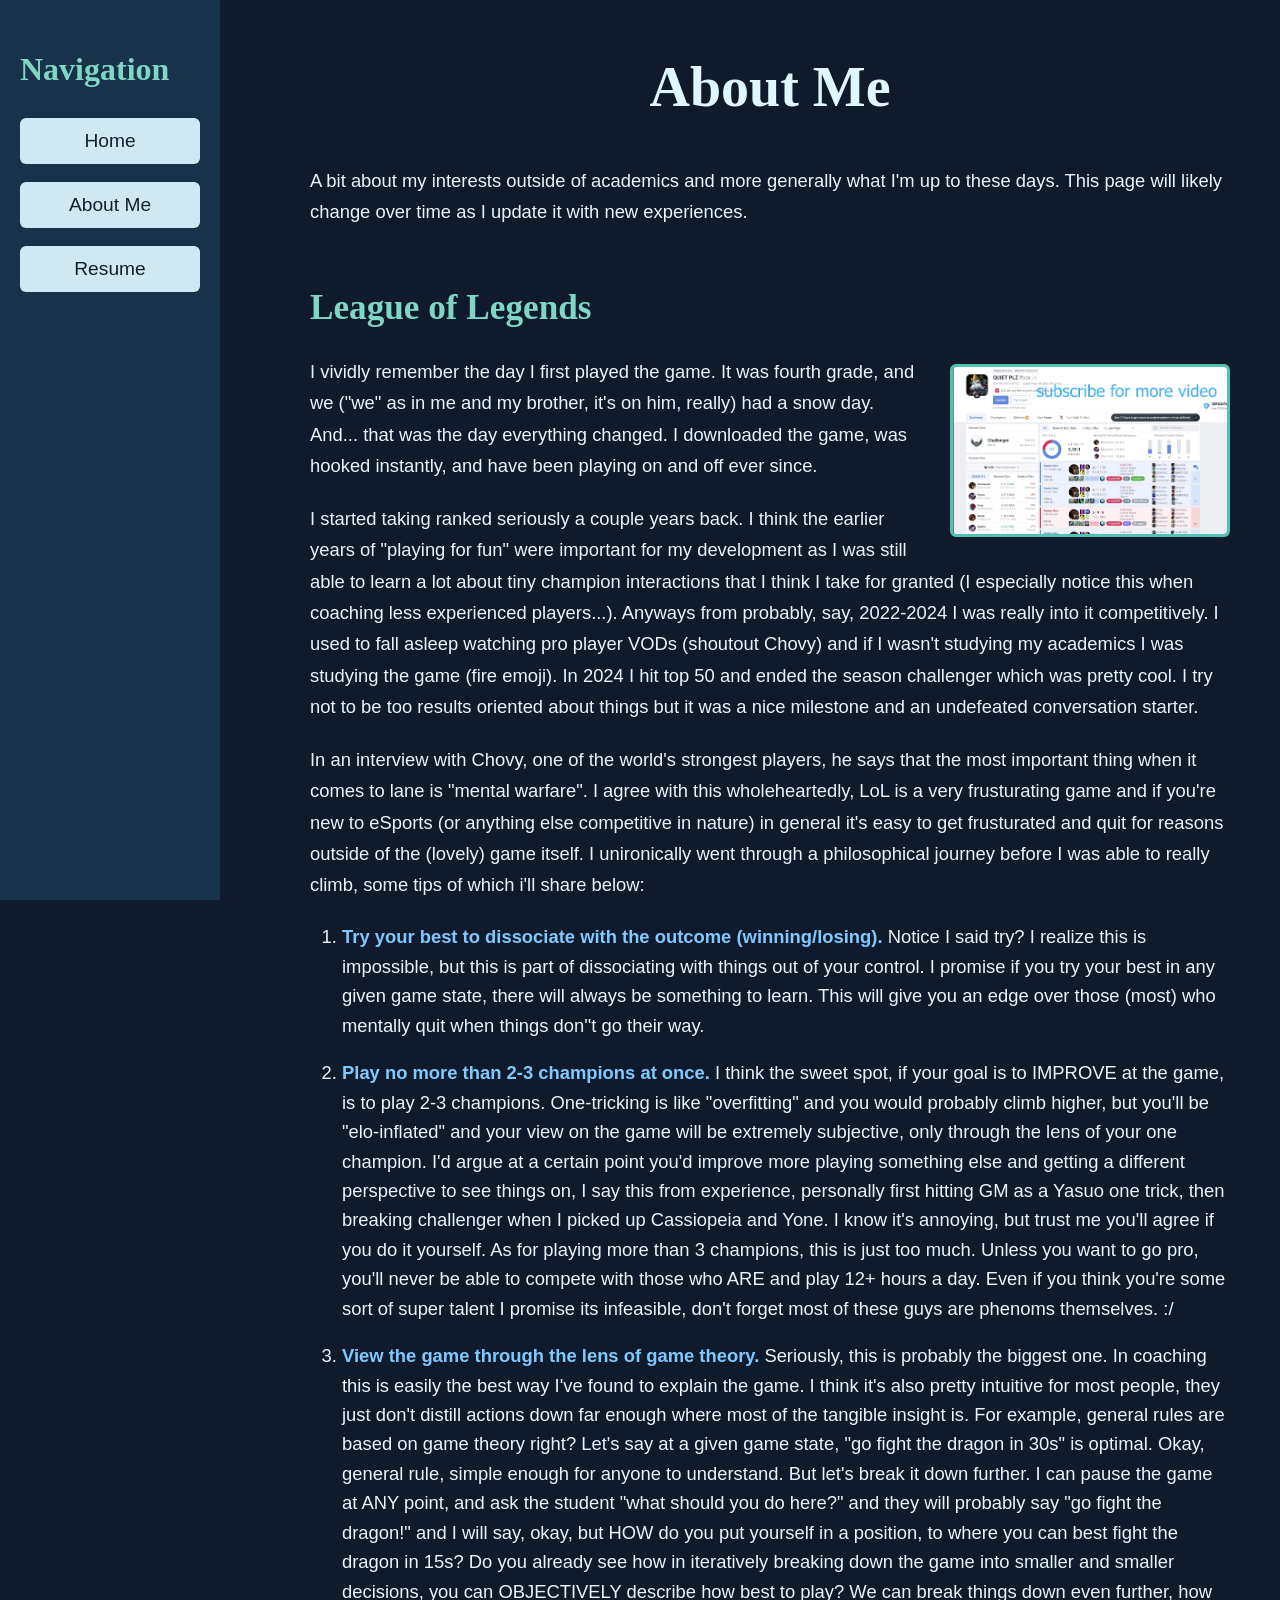
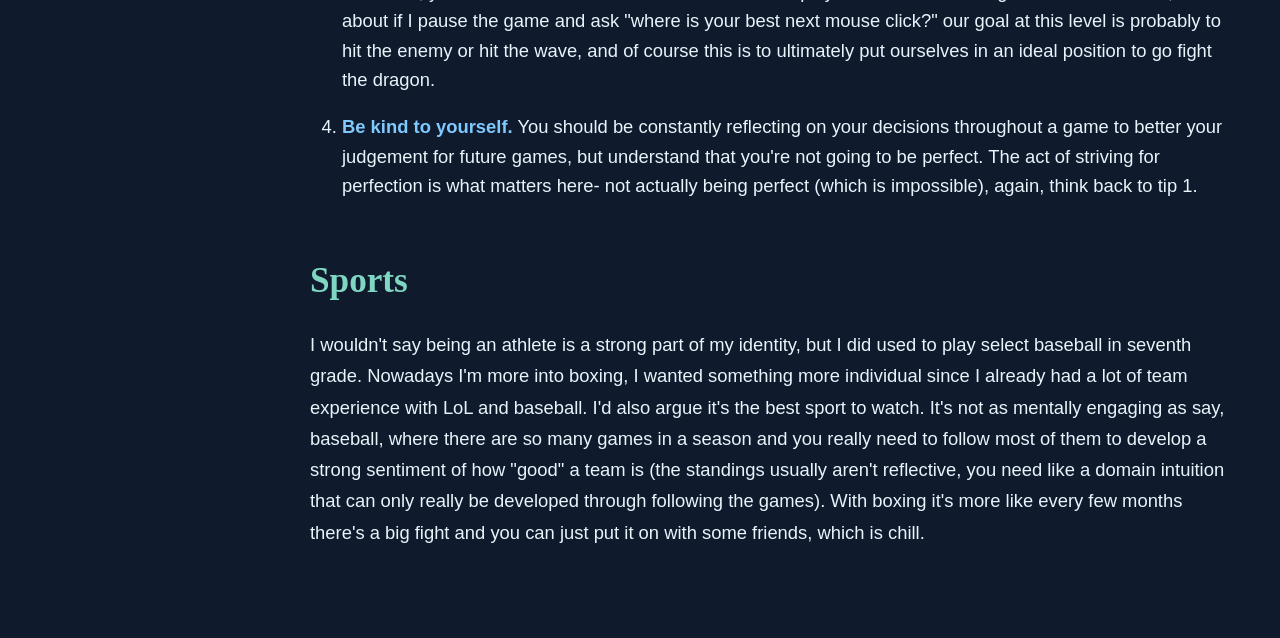
==== about.html @ bfff5119 "style3" ====
<!DOCTYPE html>
<html lang="en">
<head>
  <meta charset="UTF-8" />
  <meta name="viewport" content="width=device-width, initial-scale=1.0" />
  <title>About Me | qw3rty3</title>
  <link rel="stylesheet" href="style.css" />
</head>
<body>
  <div class="sidebar">
    <h1>Navigation</h1>
    <a href="index.html">Home</a>
    <a href="about.html">About Me</a>
    <a href="resume.pdf" download>Resume</a>
    </div>

  <main class="content about-page">
    <h1 class="title">About Me</h1>

    <p class="intro">
      A bit about my interests outside of academics and more generally what I'm up to these days. This page will likely change over time as I update it with new
        experiences.
    </p>

    <section class="about-section">
      <h2>League of Legends</h2>

      <img src="images/chall_ss.png" alt="end of szn" class="about-image" />

      <p>
        I vividly remember the day I first played the game. It was fourth grade, and we ("we" as in me and my brother, it's on him, really) had a snow day. 
        And... that was the day everything changed. I downloaded the game, was hooked instantly, and have been playing on and off ever since.
      </p>

      <p>
        I started taking ranked seriously a couple years back. I think the earlier years of "playing for fun" were important for my development as
        I was still able to learn a lot about tiny champion interactions that I think I take for granted (I especially notice this when coaching less experienced players...).
        Anyways from probably, say, 2022-2024 I was really into it competitively. I used to fall asleep watching pro player VODs (shoutout Chovy) and if I wasn't studying my academics
        I was studying the game (fire emoji). In 2024 I hit top 50 and ended the season challenger which was pretty cool. I try not to be too
        results oriented about things but it was a nice milestone and an undefeated conversation starter. 

      </p>
        In an interview with Chovy, one of the world's strongest players, he says that the most important thing when it comes to lane is "mental warfare".
        I agree with this wholeheartedly, LoL is a very frusturating game and if you're new to eSports (or anything else competitive in nature) in general it's easy to get frusturated and quit 
        for reasons outside of the (lovely) game itself. I unironically went through a philosophical journey before I was able to really climb, some tips of which i'll share below:
      <p>
    <ol>

        <li>
            <span class="highlight-text">Try your best to dissociate with the outcome (winning/losing).</span> Notice I said try? I realize this is impossible, but this is part of dissociating with things out of your control.
            I promise if you try your best in any given game state, there will always be something to learn. This will give you an edge over those (most) who mentally quit when things don''t go their way.
        </li>
        <li>
            <span class="highlight-text">Play no more than 2-3 champions at once.</span> I think the sweet spot, if your goal is to IMPROVE at the game, is to play 2-3 champions. One-tricking is like "overfitting" and you would probably
            climb higher, but you'll be "elo-inflated" and your view on the game will be extremely subjective, only through the lens of your one champion. 
            I'd argue at a certain point you'd improve more playing something else and getting a different perspective to see things on, I say this from experience, 
            personally first hitting GM as a Yasuo one trick, then breaking challenger when I picked up Cassiopeia and Yone. I know it's annoying, but trust me you'll agree
            if you do it yourself. 

            As for playing more than 3 champions, this is just too much. Unless you want to go pro, you'll never be able to compete with those who ARE and play 12+ hours a day. 
            Even if you think you're some sort of super talent I promise its infeasible, don't forget most of these guys are phenoms themselves. :/
        </li>
        <li>
            <span class="highlight-text">View the game through the lens of game theory.</span> Seriously, this is probably the biggest one. In coaching this is easily the best way I've found to explain
            the game. I think it's also pretty intuitive for most people, they just don't distill actions down far enough where most of the tangible insight is.
            For example, general rules are based on game theory right? Let's say at a given game state, "go fight the dragon in 30s" is optimal.
            Okay, general rule, simple enough for anyone to understand.
            But let's break it down further. I can pause the game at ANY point, and ask the student "what should you do here?" and they will 
            probably say "go fight the dragon!" and I will say, okay, but HOW do you put yourself in a position, to where you can best fight the dragon in 15s?
            Do you already see how in iteratively breaking down the game into smaller and smaller decisions, you can OBJECTIVELY describe how best to play?
            We can break things down even further, how about if I pause the game and ask "where is your best next mouse click?" our goal at this level is probably
            to hit the enemy or hit the wave, and of course this is to ultimately put ourselves in an ideal position to go fight the dragon. 
        </li>
        <li>
            <span class="highlight-text">Be kind to yourself.</span> You should be constantly reflecting on your decisions throughout a game to better 
            your judgement for future games, but understand that you're not going to be perfect. The act of striving for perfection is what matters here-
            not actually being perfect (which is impossible), again, think back to tip 1. 
        </li>
        </ol>
      </p>
    </section>

    <section class="about-section">
      <h2>Sports</h2>

      <p>
        I wouldn't say being an athlete is a strong part of my identity, but I did used to play select baseball in seventh grade.
        Nowadays I'm more into boxing, I wanted something more individual since I already had a lot of team experience with LoL and baseball.
        I'd also argue it's the best sport to watch. It's not as mentally engaging as say, baseball, where there are so many games in a season and 
        you really need to follow most of them to develop a strong sentiment of how "good" a team is (the standings usually aren't reflective, you need like a domain intuition that can only really be developed through following the games).
        With boxing it's more like every few months there's a big fight and you can just put it on with some friends, which is chill. 
      </p>

    </section>

  </main>
</body>
</html>
---- style.css ----
body {
  margin: 0;
  background-color: #0f1b2d;
  color: #e8f4fa;
  font-family: Arial, sans-serif;
}

.sidebar {
  position: fixed;
  left: 0;
  top: 0;
  width: 220px;
  height: 100vh;
  background-color: #18324a;
  padding: 30px 20px;
  box-sizing: border-box;
}

.sidebar h1 {
  color: #7fd6c2;
  font-family: Georgia, "Times New Roman", serif;
  font-size: 2rem;
  margin-bottom: 30px;
}

.sidebar a {
  display: block;
  text-decoration: none;
  color: #102030;
  background-color: #cfe8f3;
  padding: 12px;
  margin-bottom: 18px;
  text-align: center;
  font-size: 1.2rem;
  border-radius: 6px;
  transition: 0.2s ease;
}

.sidebar a:hover {
  background-color: #a9dccc;
}

.content {
  margin-left: 260px;
  padding: 40px 50px;
  max-width: 950px;
  font-size: 1.15rem;
  line-height: 1.7;
}

.title {
  text-align: center;
  font-family: Georgia, "Times New Roman", serif;
  font-size: 3.5rem;
  margin-top: 0;
  margin-bottom: 30px;
  color: #dff7ff;
}

.intro {
  margin-bottom: 28px;
}

.about-section {
  margin-bottom: 50px;
}

.about-section h2 {
  font-family: Georgia, "Times New Roman", serif;
  font-size: 2.2rem;
  margin-top: 50px;
  margin-bottom: 16px;
  color: #7fd6c2;
}

.about-section p {
  margin-bottom: 22px;
}

.about-image {
  float: right;
  width: 50%;
  max-width: 280px;
  margin: 10px 0 20px 30px;
  border: 3px solid #4fc3b3;
  border-radius: 6px;
  box-sizing: border-box;
}

.highlight-text {
  font-weight: bold;
  color: #7fc9ff;
}
.about-page::after {
  content: "";
  display: block;
  clear: both;
}

ol {
  margin-top: 20px;
  margin-bottom: 28px;
  padding-left: 32px;
}

ol li {
  margin-bottom: 18px;
  line-height: 1.6;
}

.content a {
  color: #8ee6d4;
}

.content a:hover {
  color: #c8fff4;
  text-decoration: underline;
}
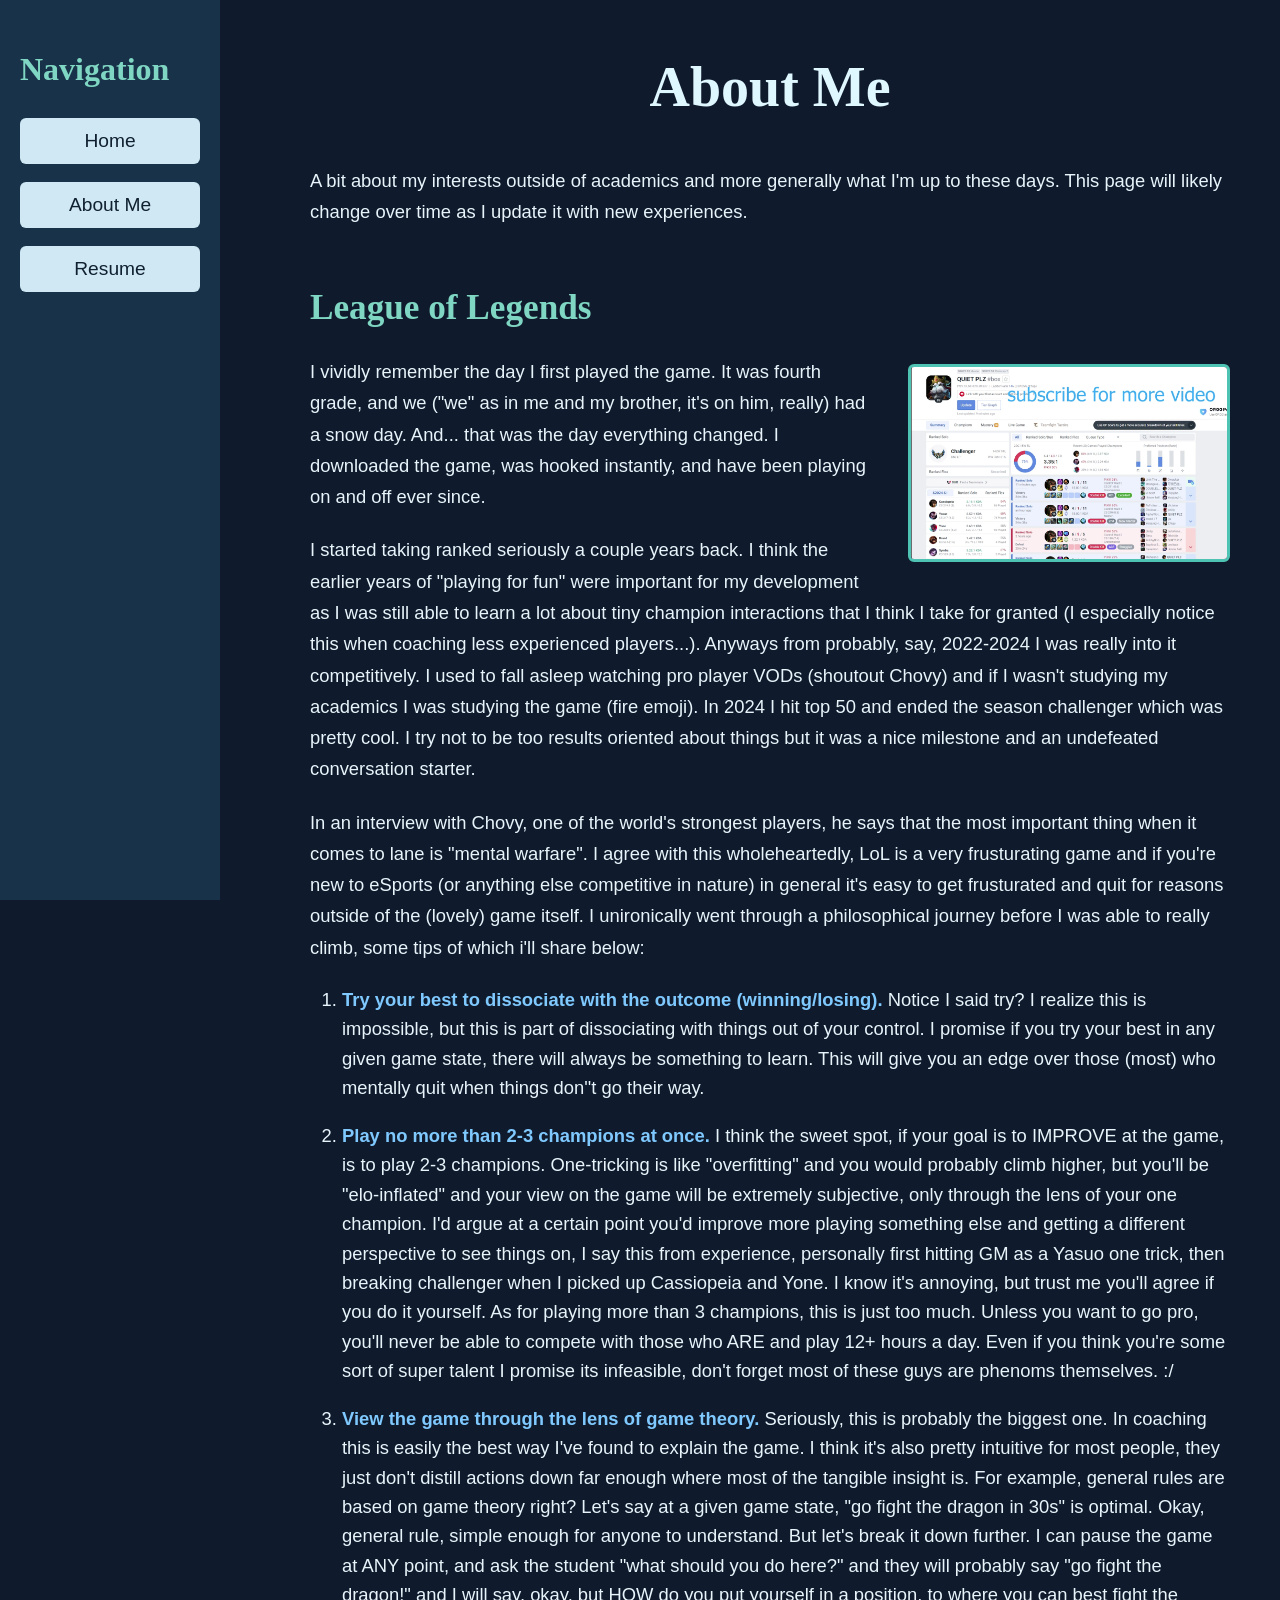
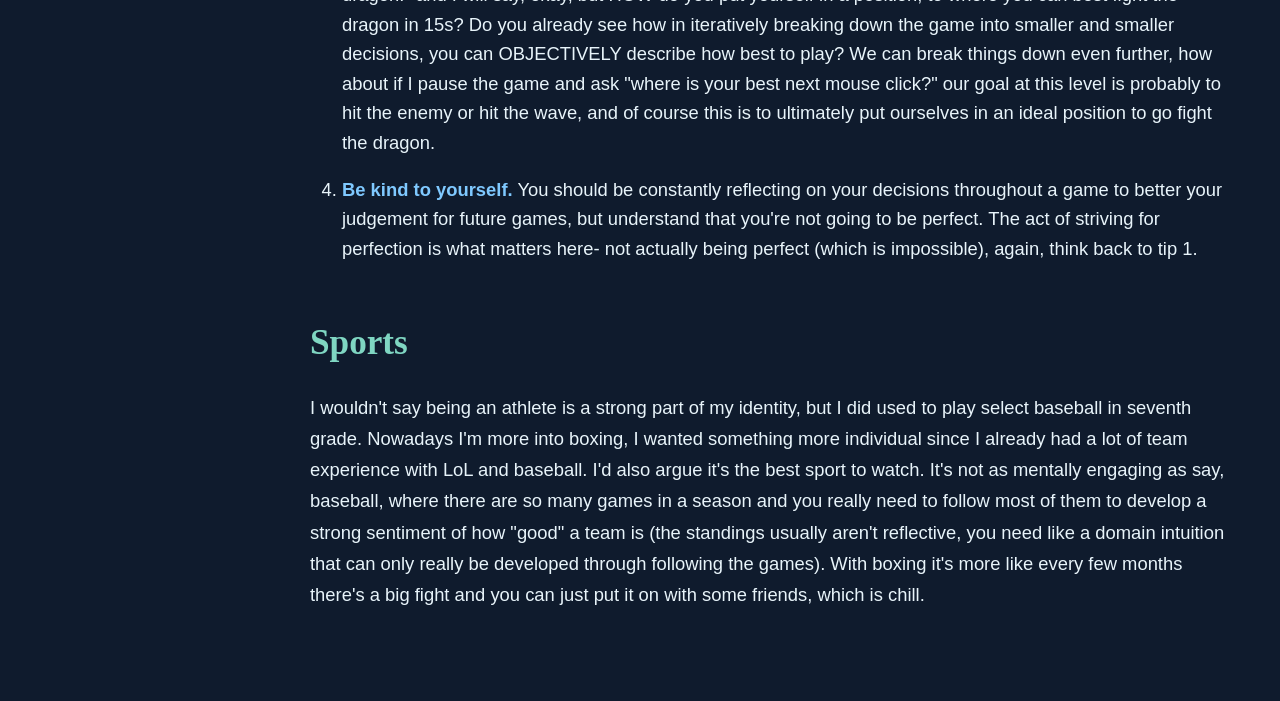
==== commit ed90b3a9: "style5" ====
--- a/about.html
+++ b/about.html
@@ -3,7 +3,7 @@
 <head>
   <meta charset="UTF-8" />
   <meta name="viewport" content="width=device-width, initial-scale=1.0" />
-  <title>About Me | qw3rty3</title>
+  <title>About Me | NA'S NEXT MIDKING</title>
   <link rel="stylesheet" href="style.css" />
 </head>
 <body>
--- a/style.css
+++ b/style.css
@@ -2,7 +2,7 @@
   margin: 0;
   background-color: #0f1b2d;
   color: #e8f4fa;
-  font-family: Arial, sans-serif;
+  font-family: Georgia, sans-serif;
 }
 
 .sidebar {
@@ -18,7 +18,7 @@
 
 .sidebar h1 {
   color: #7fd6c2;
-  font-family: Georgia, "Times New Roman", serif;
+  font-family: Georgia, serif;
   font-size: 2rem;
   margin-bottom: 30px;
 }
@@ -50,7 +50,7 @@
 
 .title {
   text-align: center;
-  font-family: Georgia, "Times New Roman", serif;
+  font-family: Georgia, serif;
   font-size: 3.5rem;
   margin-top: 0;
   margin-bottom: 30px;
@@ -66,7 +66,7 @@
 }
 
 .about-section h2 {
-  font-family: Georgia, "Times New Roman", serif;
+  font-family: Georgia, serif;
   font-size: 2.2rem;
   margin-top: 50px;
   margin-bottom: 16px;
@@ -79,9 +79,9 @@
 
 .about-image {
   float: right;
-  width: 50%;
-  max-width: 280px;
-  margin: 10px 0 20px 30px;
+  width: 35%;
+  max-width: 420px;
+  margin: 10px 0 24px 36px;
   border: 3px solid #4fc3b3;
   border-radius: 6px;
   box-sizing: border-box;
@@ -115,4 +115,25 @@
 .content a:hover {
   color: #c8fff4;
   text-decoration: underline;
+}
+
+.home-intro {
+  display: flex;
+  align-items: flex-start;
+  gap: 32px;
+  margin-bottom: 40px;
+}
+
+.profile-image {
+  width: 220px;
+  max-width: 28%;
+  height: auto;
+  border: 3px solid #4fc3b3;
+  border-radius: 10px;
+  box-sizing: border-box;
+  flex-shrink: 0;
+}
+
+.home-text {
+  flex: 1;
 }
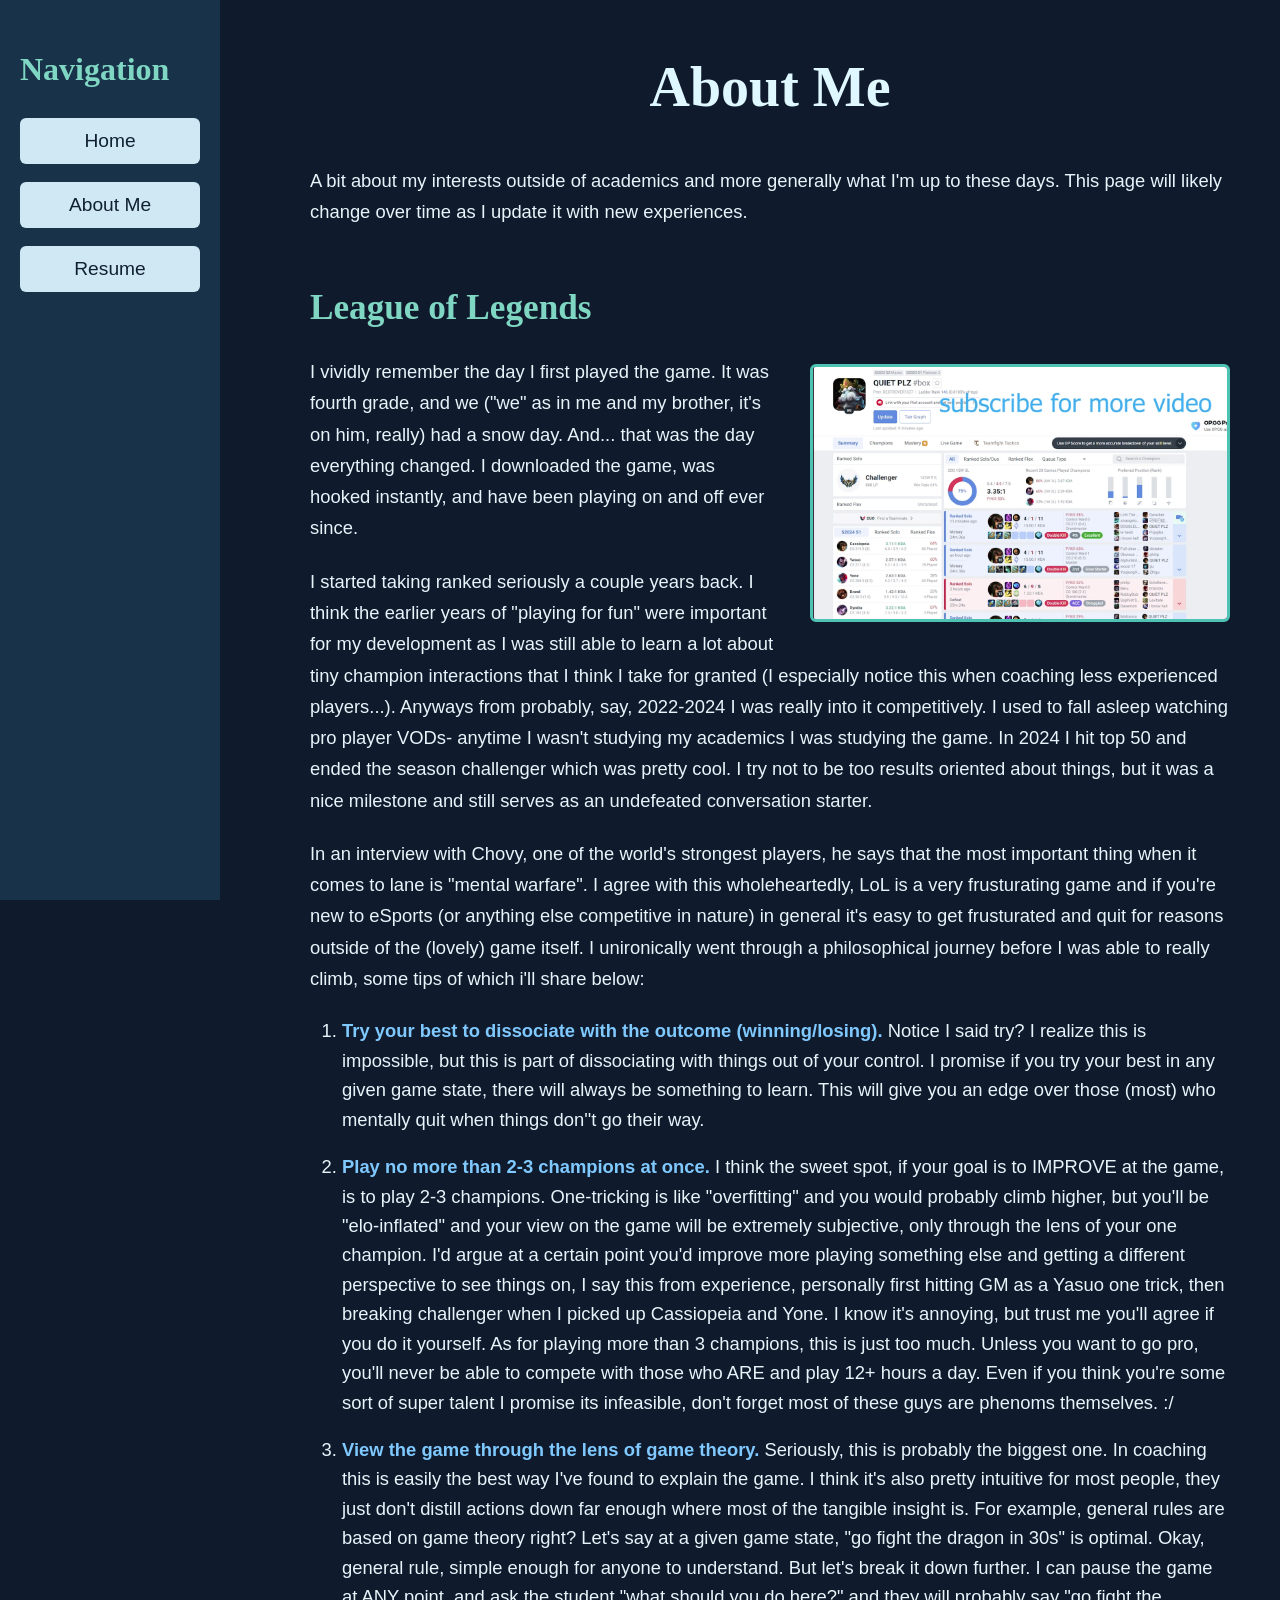
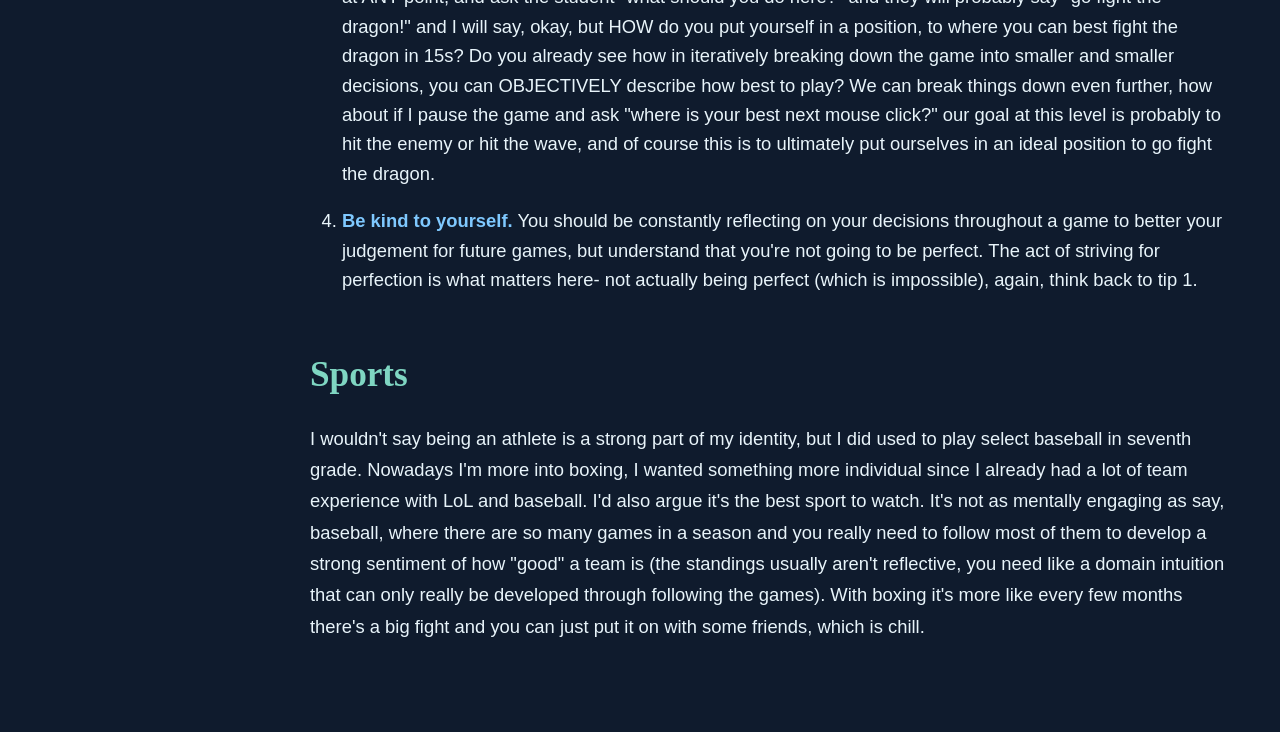
==== commit e0cb1af8: "fix3" ====
--- a/about.html
+++ b/about.html
@@ -35,9 +35,9 @@
       <p>
         I started taking ranked seriously a couple years back. I think the earlier years of "playing for fun" were important for my development as
         I was still able to learn a lot about tiny champion interactions that I think I take for granted (I especially notice this when coaching less experienced players...).
-        Anyways from probably, say, 2022-2024 I was really into it competitively. I used to fall asleep watching pro player VODs (shoutout Chovy) and if I wasn't studying my academics
-        I was studying the game (fire emoji). In 2024 I hit top 50 and ended the season challenger which was pretty cool. I try not to be too
-        results oriented about things but it was a nice milestone and an undefeated conversation starter. 
+        Anyways from probably, say, 2022-2024 I was really into it competitively. I used to fall asleep watching pro player VODs- anytime I wasn't studying my academics
+        I was studying the game. In 2024 I hit top 50 and ended the season challenger which was pretty cool. I try not to be too
+        results oriented about things, but it was a nice milestone and still serves as an undefeated conversation starter. 
 
       </p>
         In an interview with Chovy, one of the world's strongest players, he says that the most important thing when it comes to lane is "mental warfare".
--- a/style.css
+++ b/style.css
@@ -79,7 +79,7 @@
 
 .about-image {
   float: right;
-  width: 35%;
+  width: 70%;
   max-width: 420px;
   margin: 10px 0 24px 36px;
   border: 3px solid #4fc3b3;
@@ -125,15 +125,13 @@
 }
 
 .profile-image {
-  width: 220px;
-  max-width: 28%;
+  width: 180px;
   height: auto;
   border: 3px solid #4fc3b3;
   border-radius: 10px;
   box-sizing: border-box;
   flex-shrink: 0;
 }
-
 .home-text {
   flex: 1;
 }
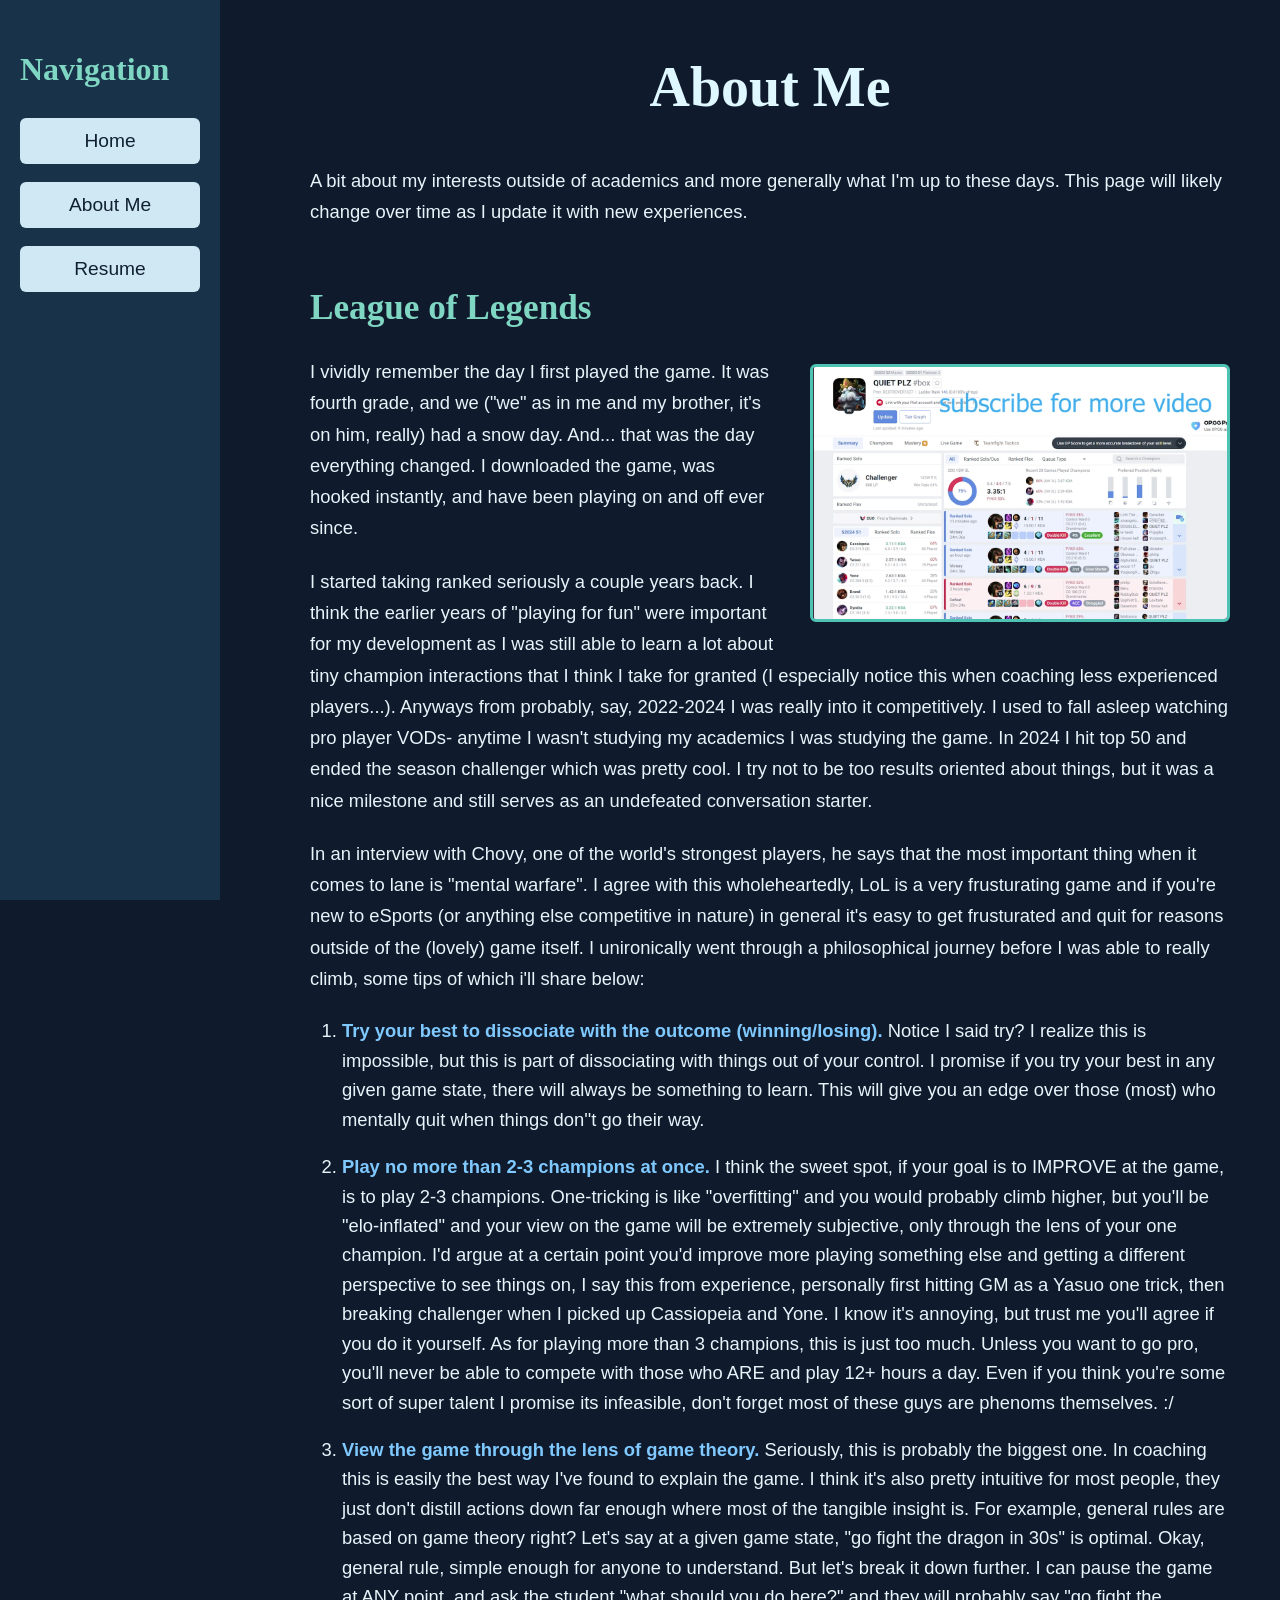
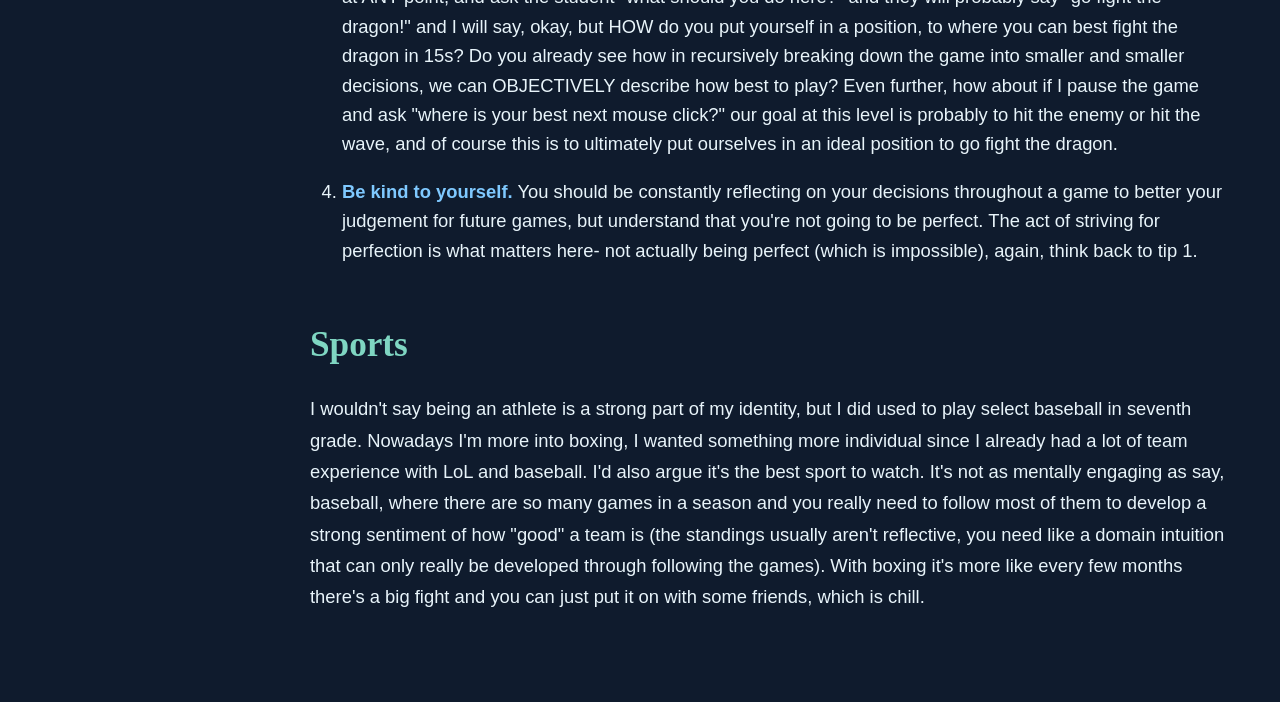
==== commit 54ba48f2: "fix1234" ====
--- a/about.html
+++ b/about.html
@@ -67,8 +67,8 @@
             Okay, general rule, simple enough for anyone to understand.
             But let's break it down further. I can pause the game at ANY point, and ask the student "what should you do here?" and they will 
             probably say "go fight the dragon!" and I will say, okay, but HOW do you put yourself in a position, to where you can best fight the dragon in 15s?
-            Do you already see how in iteratively breaking down the game into smaller and smaller decisions, you can OBJECTIVELY describe how best to play?
-            We can break things down even further, how about if I pause the game and ask "where is your best next mouse click?" our goal at this level is probably
+            Do you already see how in recursively breaking down the game into smaller and smaller decisions, we can OBJECTIVELY describe how best to play?
+            Even further, how about if I pause the game and ask "where is your best next mouse click?" our goal at this level is probably
             to hit the enemy or hit the wave, and of course this is to ultimately put ourselves in an ideal position to go fight the dragon. 
         </li>
         <li>
--- a/style.css
+++ b/style.css
@@ -125,7 +125,7 @@
 }
 
 .profile-image {
-  width: 180px;
+  width: 200px;
   height: auto;
   border: 3px solid #4fc3b3;
   border-radius: 10px;
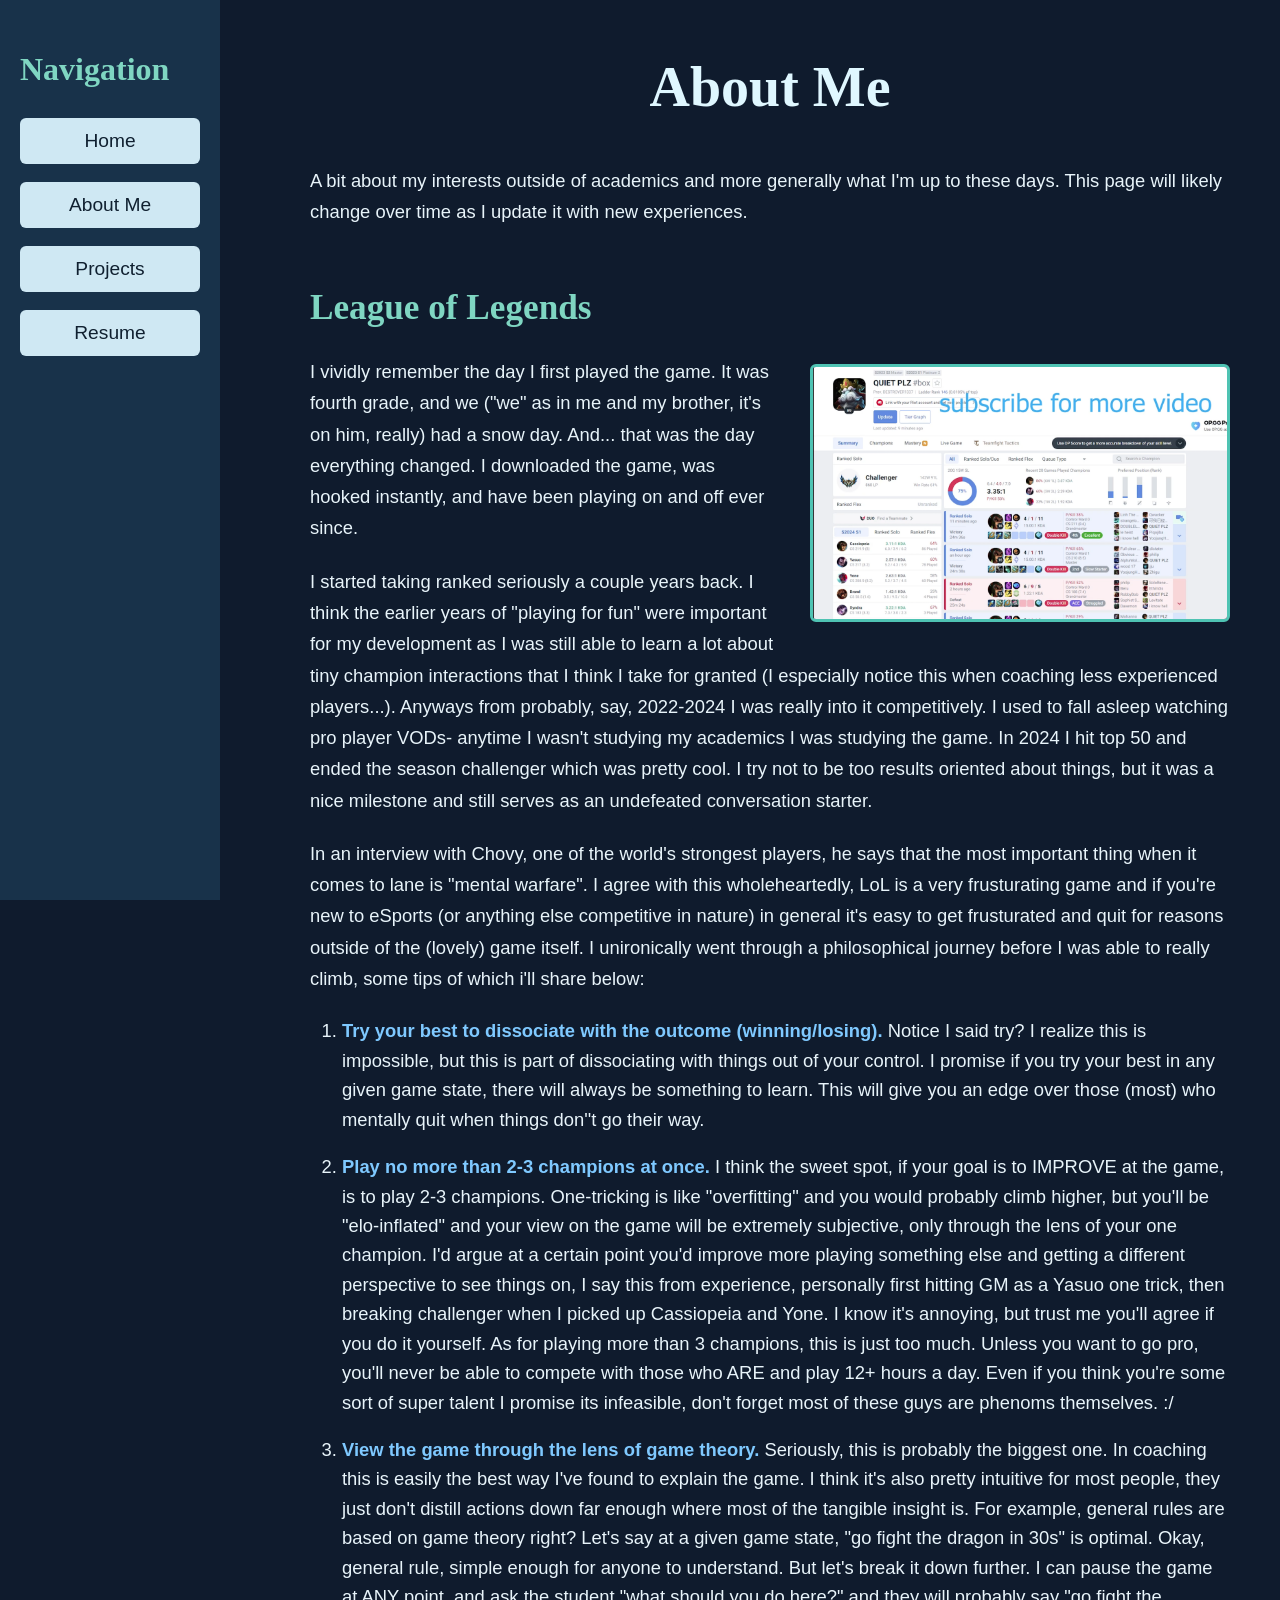
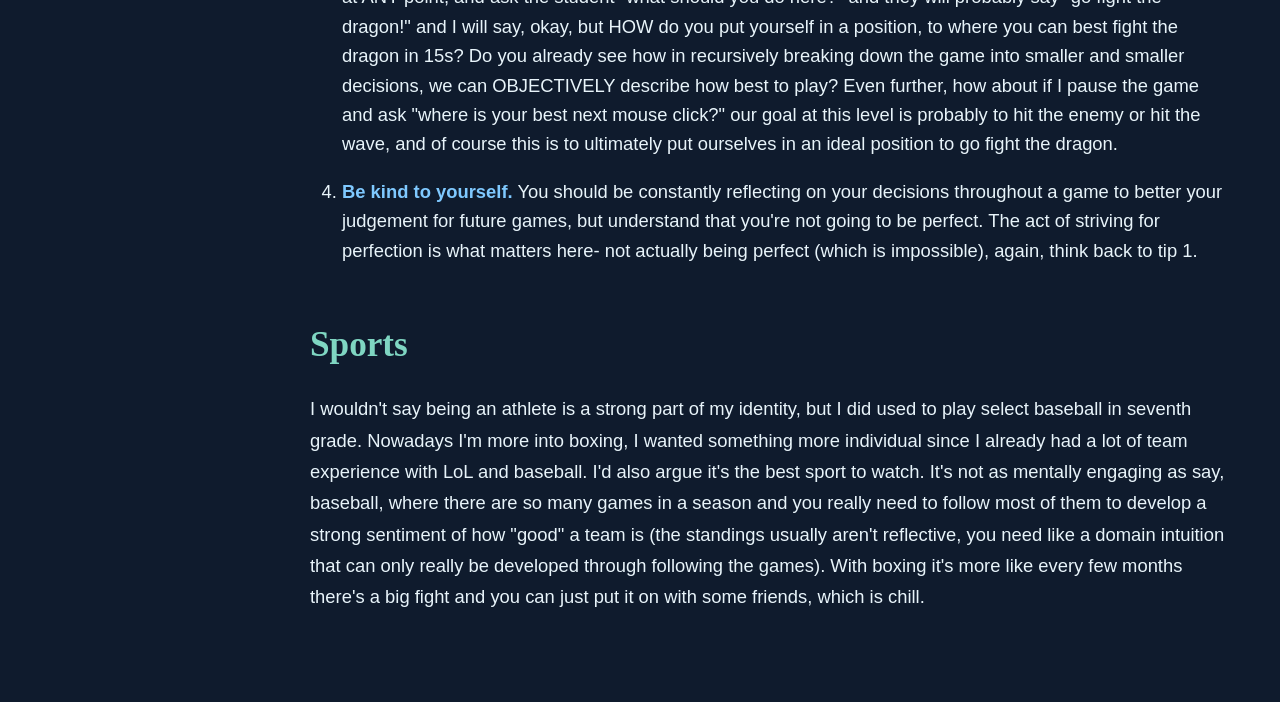
==== commit d7970bc3: "new section" ====
--- a/about.html
+++ b/about.html
@@ -11,6 +11,7 @@
     <h1>Navigation</h1>
     <a href="index.html">Home</a>
     <a href="about.html">About Me</a>
+    <a href="projects.html">Projects</a>
     <a href="resume.pdf" download>Resume</a>
     </div>
 
--- a/style.css
+++ b/style.css
@@ -134,4 +134,167 @@
 }
 .home-text {
   flex: 1;
-}+}
+
+/* ---------- Projects page ---------- */
+
+.project-card {
+  background-color: #16293f;
+  border: 1px solid #24405c;
+  border-radius: 8px;
+  padding: 28px 32px;
+  margin-bottom: 48px;
+  transition: 0.2s ease;
+}
+
+.project-card:hover {
+  border-color: #4fc3b3;
+}
+
+.project-header h2 {
+  font-family: Georgia, serif;
+  font-size: 2.2rem;
+  margin: 0 0 10px;
+  color: #7fd6c2;
+}
+
+.project-tagline {
+  margin: 0 0 22px;
+  padding-bottom: 20px;
+  border-bottom: 1px solid #24405c;
+  font-style: italic;
+  color: #b6cfdd;
+}
+
+.project-body {
+  display: block;
+}
+
+.project-media {
+  max-width: 720px;
+  margin: 0 auto 28px;
+}
+
+.project-media img {
+  display: block;
+  width: 100%;
+  height: auto;
+  border: 3px solid #4fc3b3;
+  border-radius: 6px;
+  box-sizing: border-box;
+}
+
+.project-media figcaption {
+  margin-top: 10px;
+  font-size: 0.85rem;
+  line-height: 1.4;
+  text-align: center;
+  color: #8aa7bd;
+}
+
+.project-text p {
+  margin-top: 0;
+  margin-bottom: 22px;
+}
+
+.project-highlights {
+  margin: 0 0 22px;
+  padding-left: 24px;
+}
+
+.project-highlights li {
+  margin-bottom: 8px;
+}
+
+.tech-tags {
+  list-style: none;
+  display: flex;
+  flex-wrap: wrap;
+  gap: 8px;
+  margin: 0 0 24px;
+  padding: 0;
+}
+
+.tech-tags li {
+  background-color: #203c56;
+  border: 1px solid #2f5f7a;
+  border-radius: 999px;
+  padding: 4px 14px;
+  font-size: 0.9rem;
+  color: #cfe8f3;
+}
+
+.project-links {
+  display: flex;
+  flex-wrap: wrap;
+  gap: 14px;
+}
+
+.content a.project-button {
+  display: inline-block;
+  text-decoration: none;
+  color: #102030;
+  background-color: #cfe8f3;
+  padding: 10px 20px;
+  border-radius: 6px;
+  font-size: 1rem;
+  transition: 0.2s ease;
+}
+
+.content a.project-button:hover {
+  background-color: #a9dccc;
+  text-decoration: none;
+}
+
+/* ---------- Responsive ---------- */
+
+@media (max-width: 800px) {
+  .sidebar {
+    position: static;
+    width: 100%;
+    height: auto;
+    padding: 20px;
+  }
+
+  .sidebar h1 {
+    font-size: 1.6rem;
+    margin-bottom: 16px;
+  }
+
+  .sidebar a {
+    margin-bottom: 10px;
+  }
+
+  .content {
+    margin-left: 0;
+    padding: 30px 20px;
+    font-size: 1.05rem;
+  }
+
+  .title {
+    font-size: 2.4rem;
+  }
+
+  .home-intro {
+    flex-direction: column;
+    align-items: center;
+  }
+
+  .about-image {
+    float: none;
+    width: 100%;
+    margin: 10px 0 24px 0;
+  }
+
+  .about-section h2 {
+    font-size: 1.8rem;
+  }
+
+  .project-card {
+    padding: 22px 20px;
+  }
+
+  .project-header h2 {
+    font-size: 1.7rem;
+  }
+}
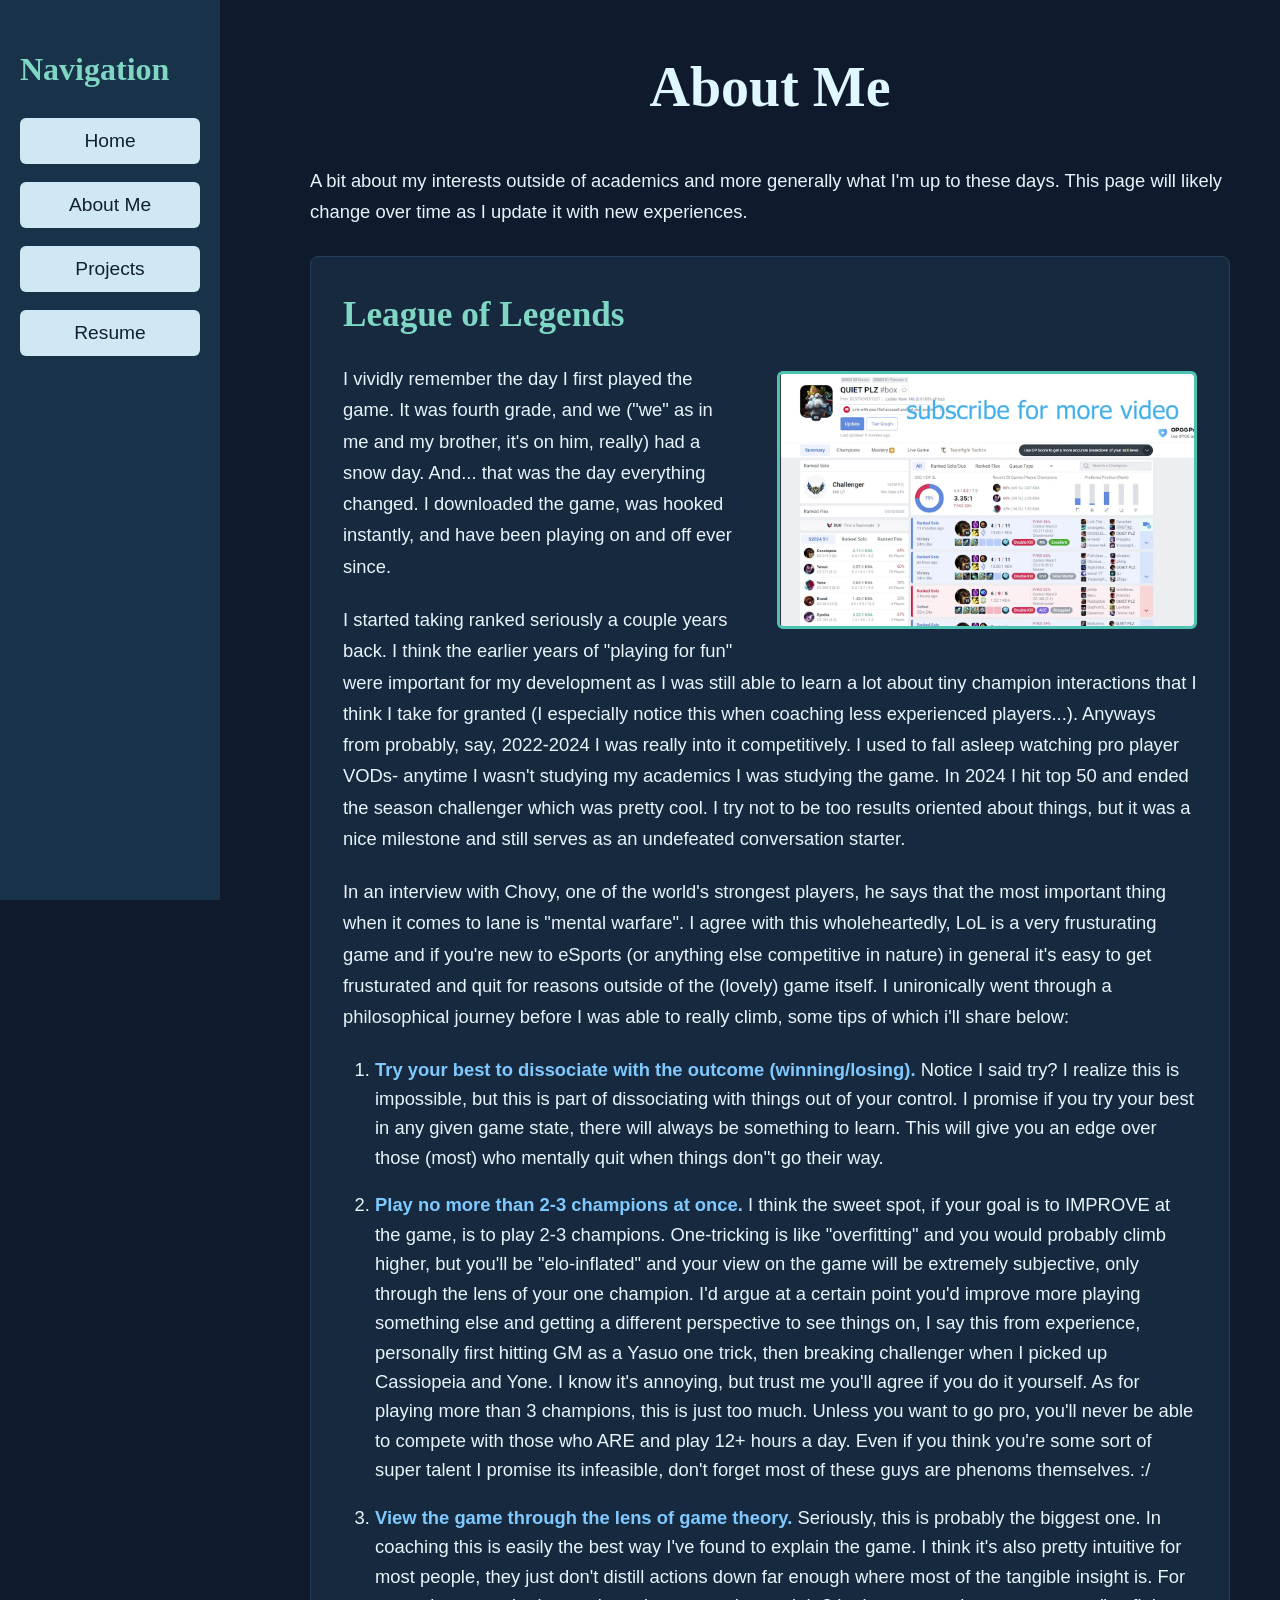
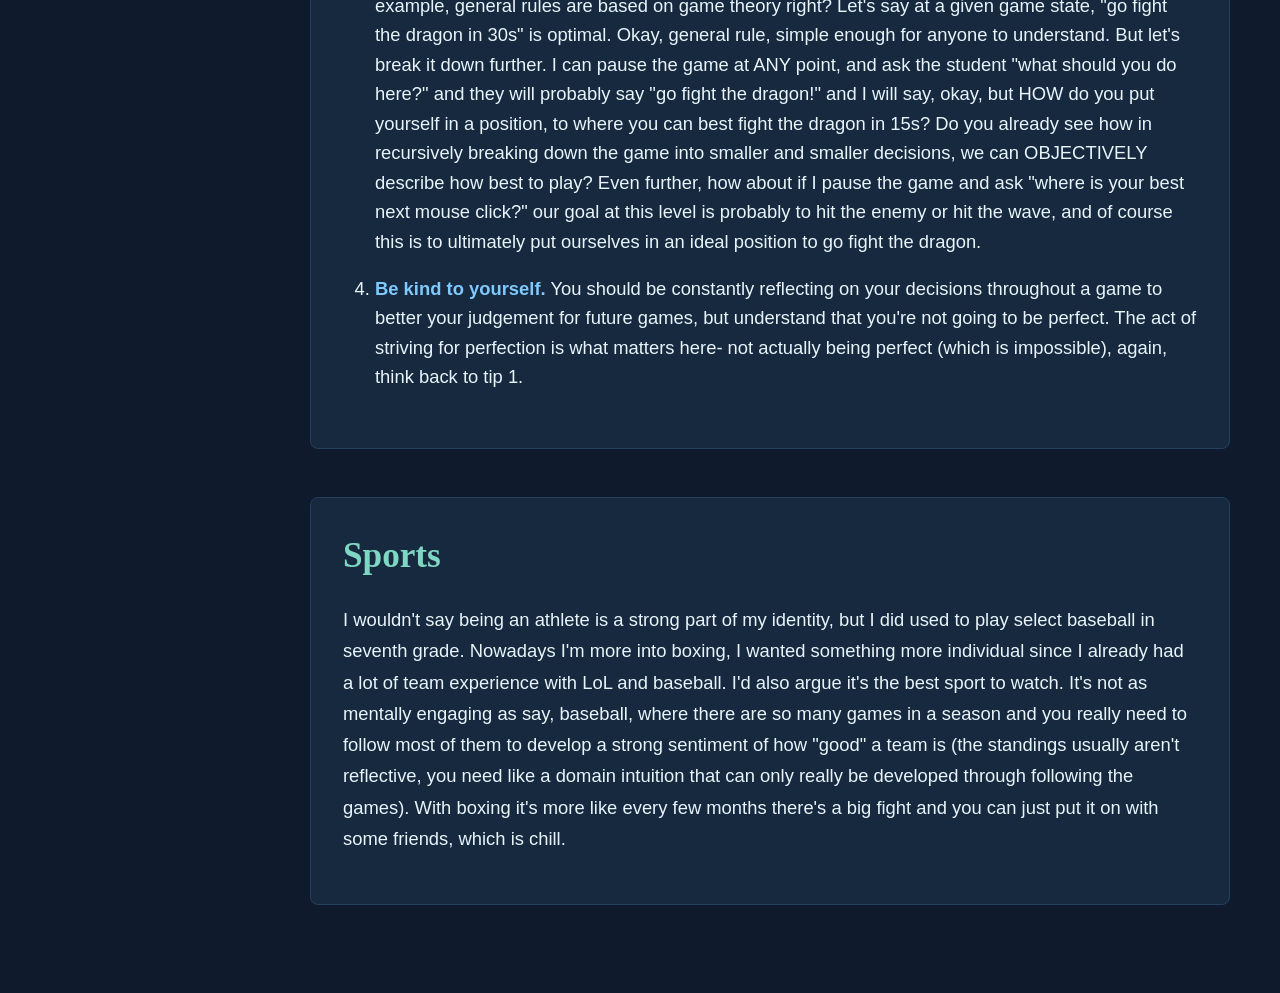
==== commit e19fb90c: "cleaned 3" ====
--- a/about.html
+++ b/about.html
@@ -23,7 +23,7 @@
         experiences.
     </p>
 
-    <section class="about-section">
+    <section class="about-section card">
       <h2>League of Legends</h2>
 
       <img src="images/chall_ss.png" alt="end of szn" class="about-image" />
@@ -41,10 +41,13 @@
         results oriented about things, but it was a nice milestone and still serves as an undefeated conversation starter. 
 
       </p>
+
+      <p>
         In an interview with Chovy, one of the world's strongest players, he says that the most important thing when it comes to lane is "mental warfare".
         I agree with this wholeheartedly, LoL is a very frusturating game and if you're new to eSports (or anything else competitive in nature) in general it's easy to get frusturated and quit 
         for reasons outside of the (lovely) game itself. I unironically went through a philosophical journey before I was able to really climb, some tips of which i'll share below:
-      <p>
+      </p>
+
     <ol>
 
         <li>
@@ -78,10 +81,9 @@
             not actually being perfect (which is impossible), again, think back to tip 1. 
         </li>
         </ol>
-      </p>
     </section>
 
-    <section class="about-section">
+    <section class="about-section card">
       <h2>Sports</h2>
 
       <p>
--- a/style.css
+++ b/style.css
@@ -61,15 +61,26 @@
   margin-bottom: 28px;
 }
 
-.about-section {
-  margin-bottom: 50px;
-}
-
-.about-section h2 {
+/* ---------- Content cards ---------- */
+
+.card {
+  background-color: #16293f;
+  border: 1px solid #24405c;
+  border-radius: 8px;
+  padding: 28px 32px;
+  margin-bottom: 48px;
+  display: flow-root;
+  transition: 0.2s ease;
+}
+
+.card:hover {
+  border-color: #4fc3b3;
+}
+
+.card h2 {
   font-family: Georgia, serif;
   font-size: 2.2rem;
-  margin-top: 50px;
-  margin-bottom: 16px;
+  margin: 0 0 16px;
   color: #7fd6c2;
 }
 
@@ -121,7 +132,6 @@
   display: flex;
   align-items: flex-start;
   gap: 32px;
-  margin-bottom: 40px;
 }
 
 .profile-image {
@@ -136,26 +146,20 @@
   flex: 1;
 }
 
+.home-text p:first-child {
+  margin-top: 0;
+}
+
 /* ---------- Projects page ---------- */
 
-.project-card {
-  background-color: #16293f;
-  border: 1px solid #24405c;
-  border-radius: 8px;
-  padding: 28px 32px;
-  margin-bottom: 48px;
-  transition: 0.2s ease;
-}
-
-.project-card:hover {
-  border-color: #4fc3b3;
-}
-
 .project-header h2 {
-  font-family: Georgia, serif;
-  font-size: 2.2rem;
   margin: 0 0 10px;
-  color: #7fd6c2;
+}
+
+/* secondary / muted text - subdued from the #e8f4fa body color */
+.project-tagline,
+.figure-caption {
+  color: #8aa7bd;
 }
 
 .project-tagline {
@@ -163,7 +167,6 @@
   padding-bottom: 20px;
   border-bottom: 1px solid #24405c;
   font-style: italic;
-  color: #b6cfdd;
 }
 
 .project-body {
@@ -184,12 +187,12 @@
   box-sizing: border-box;
 }
 
-.project-media figcaption {
-  margin-top: 10px;
+.figure-caption {
+  margin-top: 14px;
   font-size: 0.85rem;
   line-height: 1.4;
+  font-style: italic;
   text-align: center;
-  color: #8aa7bd;
 }
 
 .project-text p {
@@ -286,15 +289,11 @@
     margin: 10px 0 24px 0;
   }
 
-  .about-section h2 {
+  .card h2 {
     font-size: 1.8rem;
   }
 
-  .project-card {
+  .card {
     padding: 22px 20px;
   }
-
-  .project-header h2 {
-    font-size: 1.7rem;
-  }
-}
+}
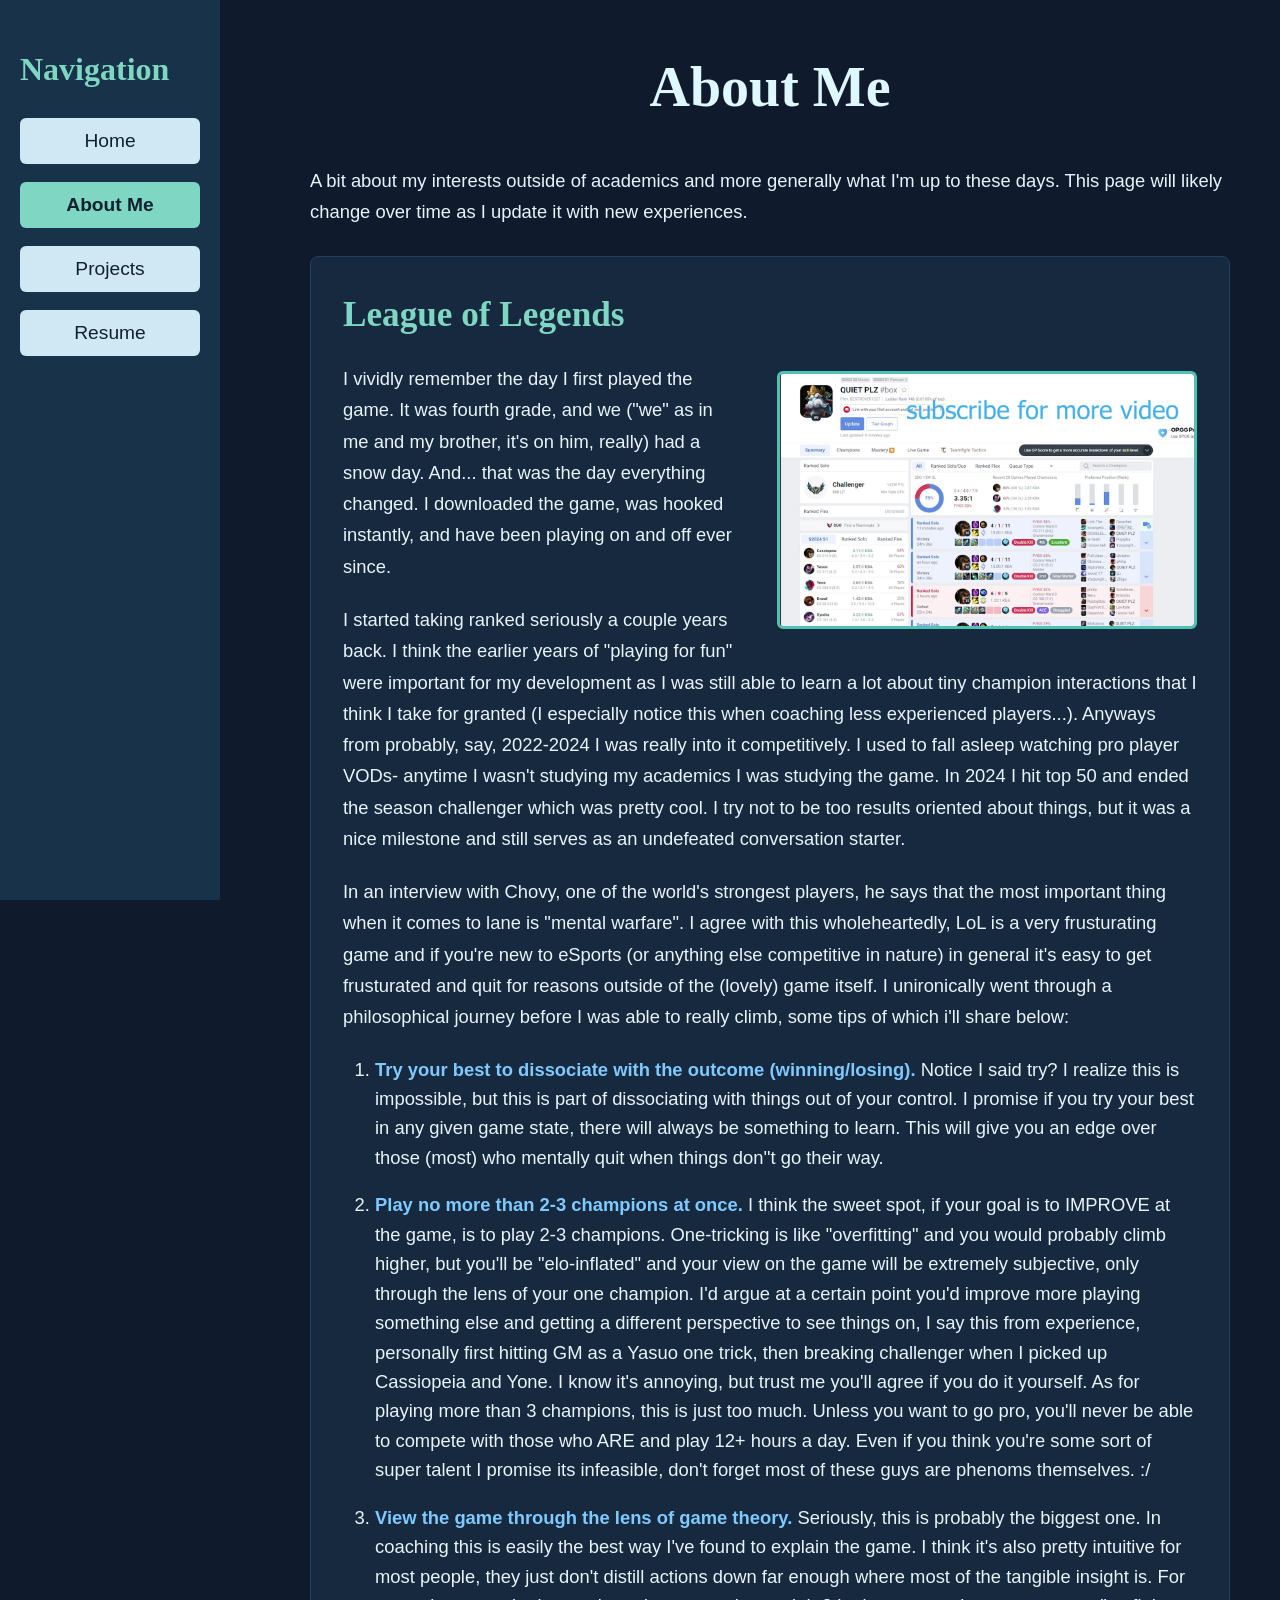
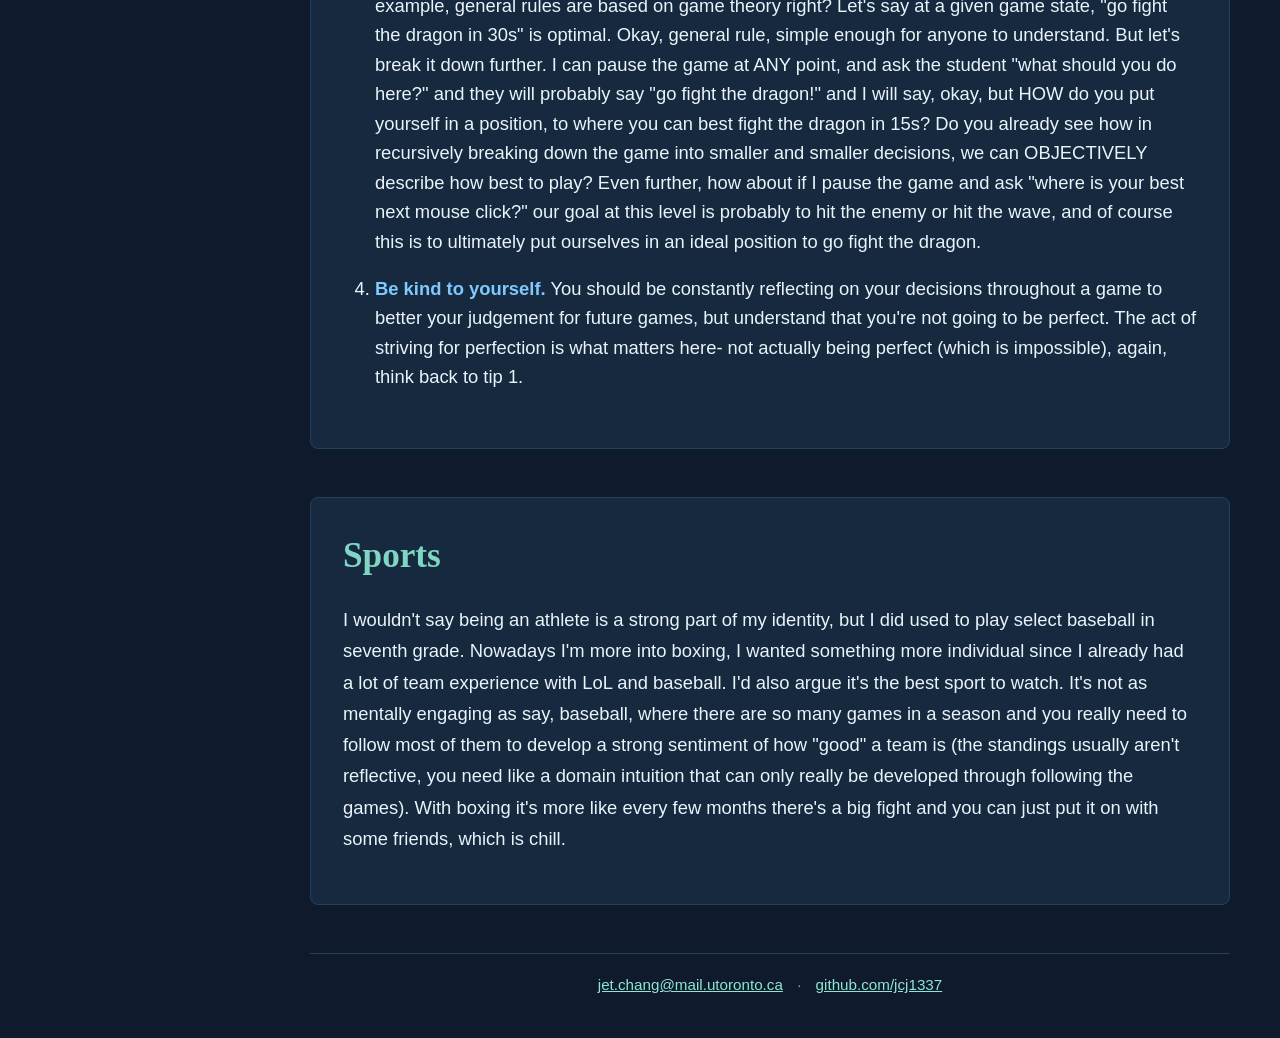
==== commit 5fe9580b: "Add TCGracker case study page and site-wide touches - New tcgracker.html: overview, feature grid, sc" ====
--- a/about.html
+++ b/about.html
@@ -10,9 +10,9 @@
   <div class="sidebar">
     <h1>Navigation</h1>
     <a href="index.html">Home</a>
-    <a href="about.html">About Me</a>
+    <a href="about.html" class="active">About Me</a>
     <a href="projects.html">Projects</a>
-    <a href="resume.pdf" download>Resume</a>
+    <a href="resume.pdf" target="_blank" rel="noopener">Resume</a>
     </div>
 
   <main class="content about-page">
@@ -96,6 +96,12 @@
 
     </section>
 
+
+    <footer class="site-footer">
+      <a href="mailto:jet.chang@mail.utoronto.ca">jet.chang@mail.utoronto.ca</a>
+      <span aria-hidden="true">&middot;</span>
+      <a href="https://github.com/jcj1337" target="_blank" rel="noopener">github.com/jcj1337</a>
+    </footer>
   </main>
 </body>
 </html>
--- a/style.css
+++ b/style.css
@@ -297,3 +297,330 @@
     padding: 22px 20px;
   }
 }
+
+/* ---------- Case study page (TCGracker) ---------- */
+
+.breadcrumb {
+  margin: 0 0 18px;
+  font-size: 1rem;
+}
+
+.case-hero {
+  margin-bottom: 36px;
+}
+
+.case-title {
+  margin-bottom: 6px;
+}
+
+.case-subtitle {
+  text-align: center;
+  color: #8aa7bd;
+  font-style: italic;
+  font-size: 1.25rem;
+  margin: 0 0 26px;
+}
+
+.case-lede {
+  max-width: 780px;
+  margin: 0 auto 22px;
+  text-align: center;
+}
+
+.case-hero .tech-tags {
+  justify-content: center;
+}
+
+.private-note {
+  text-align: center;
+  color: #8aa7bd;
+  font-size: 0.95rem;
+  margin: 0;
+}
+
+.badge {
+  display: inline-block;
+  background-color: #203c56;
+  border: 1px solid #4fc3b3;
+  color: #cfe8f3;
+  border-radius: 999px;
+  padding: 2px 12px;
+  font-size: 0.8rem;
+  letter-spacing: 0.03em;
+  text-transform: uppercase;
+  margin-right: 8px;
+  vertical-align: middle;
+}
+
+.case-study h3 {
+  font-family: Georgia, serif;
+  font-size: 1.25rem;
+  color: #cfe8f3;
+  margin: 0 0 8px;
+}
+
+.case-study .card p:last-child {
+  margin-bottom: 0;
+}
+
+.project-media.wide {
+  max-width: 100%;
+}
+
+.feature-grid {
+  display: grid;
+  grid-template-columns: repeat(2, minmax(0, 1fr));
+  gap: 18px;
+}
+
+.feature {
+  background-color: #12213400;
+  border: 1px solid #24405c;
+  border-radius: 8px;
+  padding: 18px 20px;
+}
+
+.feature h3 {
+  color: #7fd6c2;
+  font-size: 1.15rem;
+}
+
+.feature p {
+  margin: 0;
+  font-size: 1rem;
+  line-height: 1.6;
+}
+
+.shot-grid {
+  display: grid;
+  grid-template-columns: repeat(2, minmax(0, 1fr));
+  gap: 24px;
+  margin-bottom: 8px;
+}
+
+.shot-grid .project-media {
+  max-width: 100%;
+  margin: 0 0 20px;
+}
+
+.placeholder-box {
+  border: 3px dashed #4fc3b3;
+  border-radius: 6px;
+  padding: 40px 32px;
+  text-align: center;
+  color: #8aa7bd;
+  font-size: 1rem;
+  line-height: 1.6;
+}
+
+.placeholder-box p {
+  margin: 0 auto;
+  max-width: 560px;
+}
+
+.placeholder-title {
+  color: #dff7ff;
+  font-size: 1.2rem;
+  margin-bottom: 10px !important;
+}
+
+.metric-grid {
+  display: grid;
+  grid-template-columns: repeat(4, minmax(0, 1fr));
+  gap: 16px;
+  margin-bottom: 20px;
+}
+
+.metric {
+  border: 1px solid #24405c;
+  border-radius: 8px;
+  padding: 20px 16px;
+  text-align: center;
+}
+
+.metric-value {
+  font-family: Georgia, serif;
+  font-size: 2.4rem;
+  color: #7fd6c2;
+  margin: 0 0 6px;
+  line-height: 1.1;
+}
+
+.metric-label {
+  margin: 0;
+  font-size: 0.95rem;
+  line-height: 1.45;
+  color: #cfe8f3;
+}
+
+.metric-footnote {
+  color: #8aa7bd;
+  font-size: 0.9rem;
+  line-height: 1.55;
+  margin: 0;
+}
+
+.arch-flow {
+  display: grid;
+  grid-template-columns: 1fr 22px 1fr 22px 1fr;
+  grid-auto-rows: auto;
+  align-items: center;
+  gap: 12px 8px;
+  margin: 24px 0 26px;
+}
+
+.arch-node {
+  background-color: #203c56;
+  border: 1px solid #4fc3b3;
+  border-radius: 8px;
+  padding: 14px 14px;
+  min-height: 96px;
+  box-sizing: border-box;
+}
+
+.arch-title {
+  color: #dff7ff;
+  font-weight: bold;
+  margin: 0 0 6px;
+  font-size: 1rem;
+}
+
+.arch-desc {
+  margin: 0;
+  color: #cfe8f3;
+  font-size: 0.85rem;
+  line-height: 1.45;
+}
+
+.arch-arrow {
+  width: 0;
+  height: 0;
+  margin: 0 auto;
+  border-top: 9px solid transparent;
+  border-bottom: 9px solid transparent;
+  border-left: 12px solid #7fd6c2;
+}
+
+/* the third arrow wraps to the next row: render it as a down-arrow spanning the row */
+.arch-arrow:nth-of-type(6) {
+  grid-column: 1 / -1;
+  border-left: 9px solid transparent;
+  border-right: 9px solid transparent;
+  border-top: 12px solid #7fd6c2;
+  border-bottom: 0;
+}
+
+.arch-notes {
+  margin-top: 0;
+}
+
+.arch-notes li {
+  font-size: 1rem;
+  margin-bottom: 10px;
+}
+
+.two-col {
+  display: grid;
+  grid-template-columns: repeat(2, minmax(0, 1fr));
+  gap: 28px;
+  margin-bottom: 22px;
+}
+
+.pipeline {
+  margin: 0;
+  padding-left: 24px;
+}
+
+.pipeline li {
+  font-size: 1rem;
+  line-height: 1.55;
+  margin-bottom: 10px;
+}
+
+.pipeline strong {
+  color: #7fc9ff;
+}
+
+.callout {
+  border-left: 3px solid #4fc3b3;
+  padding: 6px 0 6px 18px;
+  color: #cfe8f3;
+  margin: 0;
+}
+
+.decision {
+  padding: 16px 0;
+  border-top: 1px solid #24405c;
+}
+
+.decision:first-of-type {
+  border-top: 0;
+  padding-top: 0;
+}
+
+.decision p {
+  margin: 0;
+  font-size: 1.05rem;
+}
+
+@media (max-width: 800px) {
+  .feature-grid,
+  .shot-grid,
+  .two-col {
+    grid-template-columns: 1fr;
+  }
+
+  .metric-grid {
+    grid-template-columns: repeat(2, minmax(0, 1fr));
+  }
+
+  .arch-flow {
+    grid-template-columns: 1fr;
+    gap: 10px;
+  }
+
+  .arch-arrow,
+  .arch-arrow:nth-of-type(6) {
+    grid-column: auto;
+    border-left: 9px solid transparent;
+    border-right: 9px solid transparent;
+    border-top: 12px solid #7fd6c2;
+    border-bottom: 0;
+  }
+
+  .arch-node {
+    min-height: 0;
+  }
+}
+
+.private-inline {
+  align-self: center;
+  color: #8aa7bd;
+  font-size: 0.95rem;
+  font-style: italic;
+}
+
+.page-end {
+  justify-content: center;
+  margin-bottom: 24px;
+}
+
+/* ---------- Site-wide touches ---------- */
+
+.sidebar a.active {
+  background-color: #7fd6c2;
+  font-weight: bold;
+}
+
+.site-footer {
+  margin-top: 48px;
+  padding-top: 18px;
+  border-top: 1px solid #24405c;
+  color: #8aa7bd;
+  font-size: 0.95rem;
+  text-align: center;
+}
+
+.site-footer span {
+  margin: 0 10px;
+}
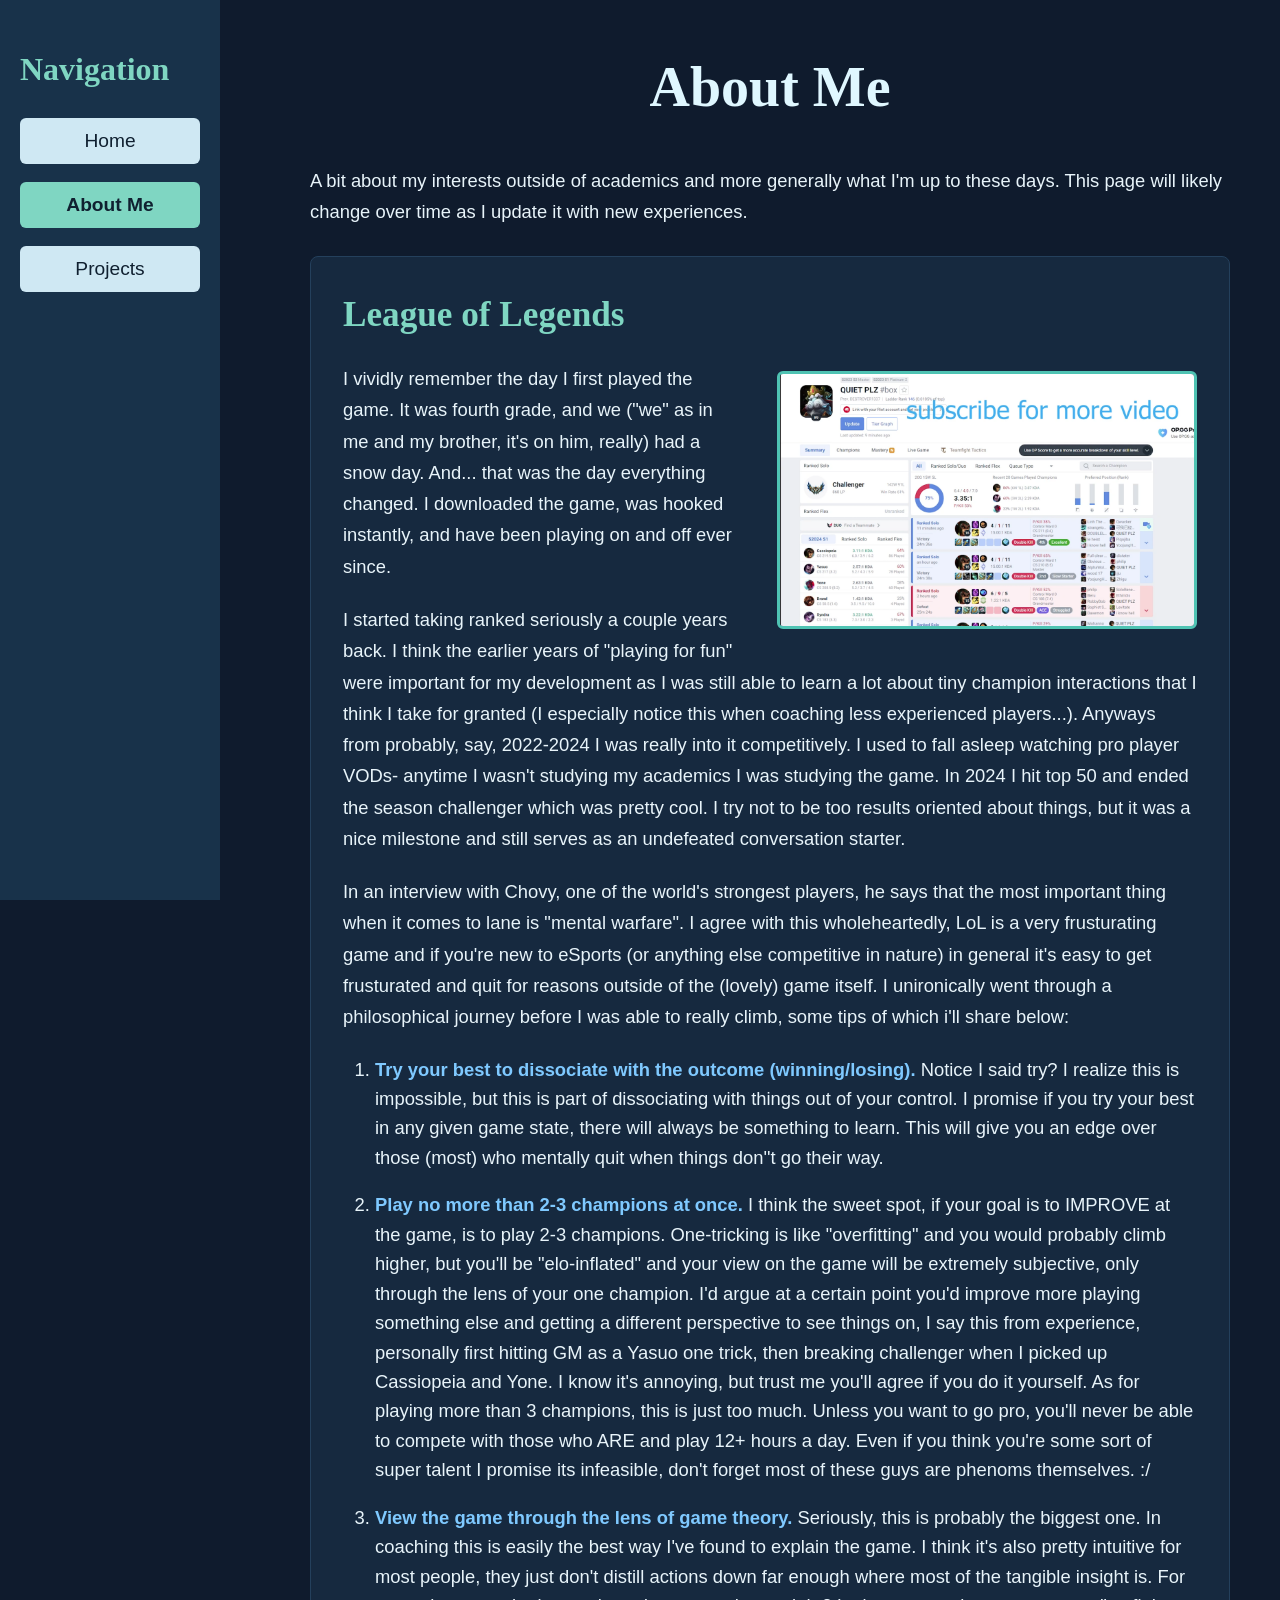
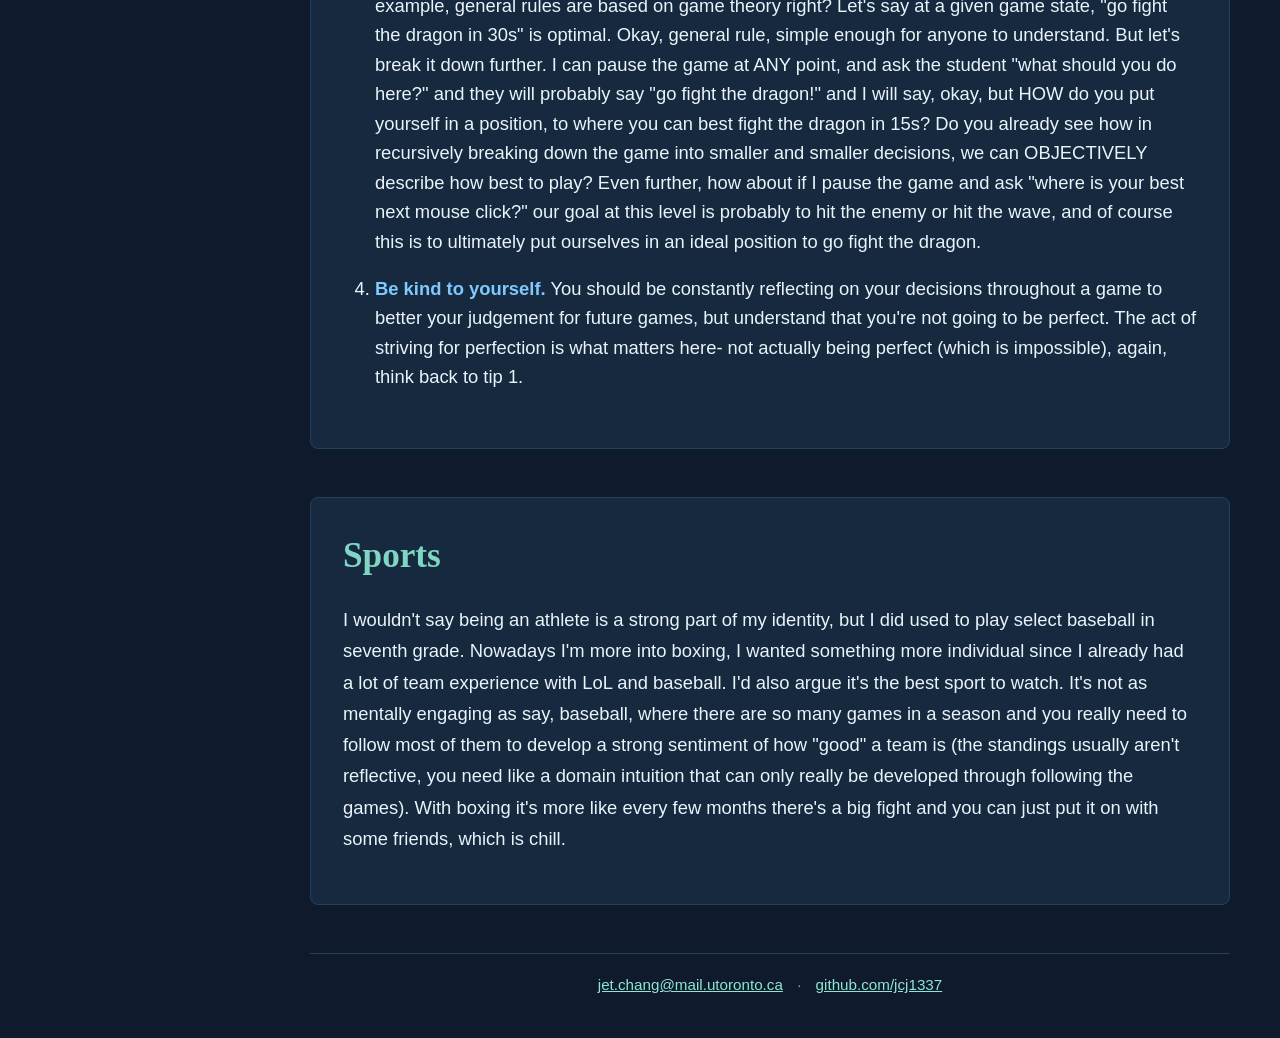
==== commit 29f36512: "Remove the resume from the site Deletes resume.pdf and the sidebar link on every page.  Co-Authored-" ====
--- a/about.html
+++ b/about.html
@@ -12,7 +12,6 @@
     <a href="index.html">Home</a>
     <a href="about.html" class="active">About Me</a>
     <a href="projects.html">Projects</a>
-    <a href="resume.pdf" target="_blank" rel="noopener">Resume</a>
     </div>
 
   <main class="content about-page">
--- a/style.css
+++ b/style.css
@@ -624,3 +624,29 @@
 .site-footer span {
   margin: 0 10px;
 }
+
+/* A portrait photo set into a text section, wrapped by the prose. */
+.section-photo {
+  float: right;
+  width: 42%;
+  max-width: 260px;
+  margin: 4px 0 20px 32px;
+}
+
+.section-photo img {
+  display: block;
+  width: 100%;
+  height: auto;
+  border: 3px solid #4fc3b3;
+  border-radius: 6px;
+  box-sizing: border-box;
+}
+
+@media (max-width: 800px) {
+  .section-photo {
+    float: none;
+    width: 100%;
+    max-width: 100%;
+    margin: 0 0 22px;
+  }
+}
